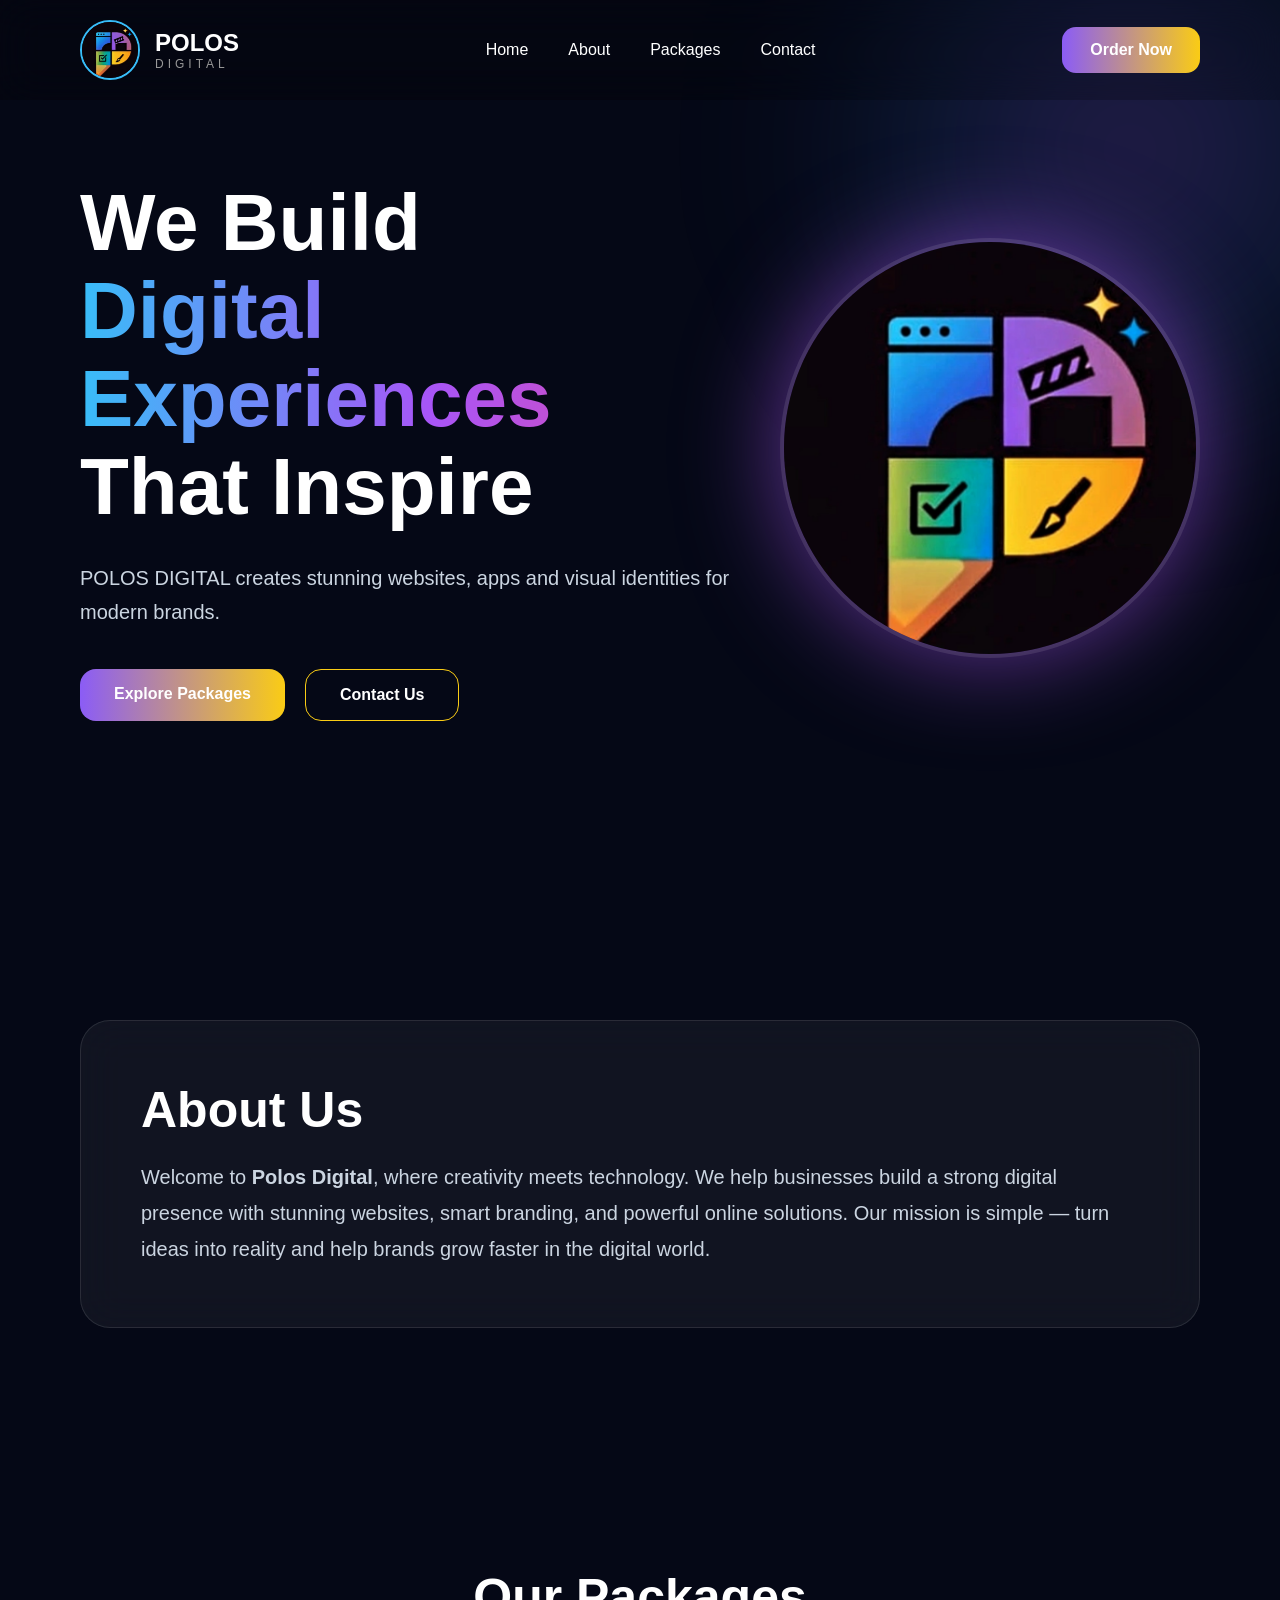
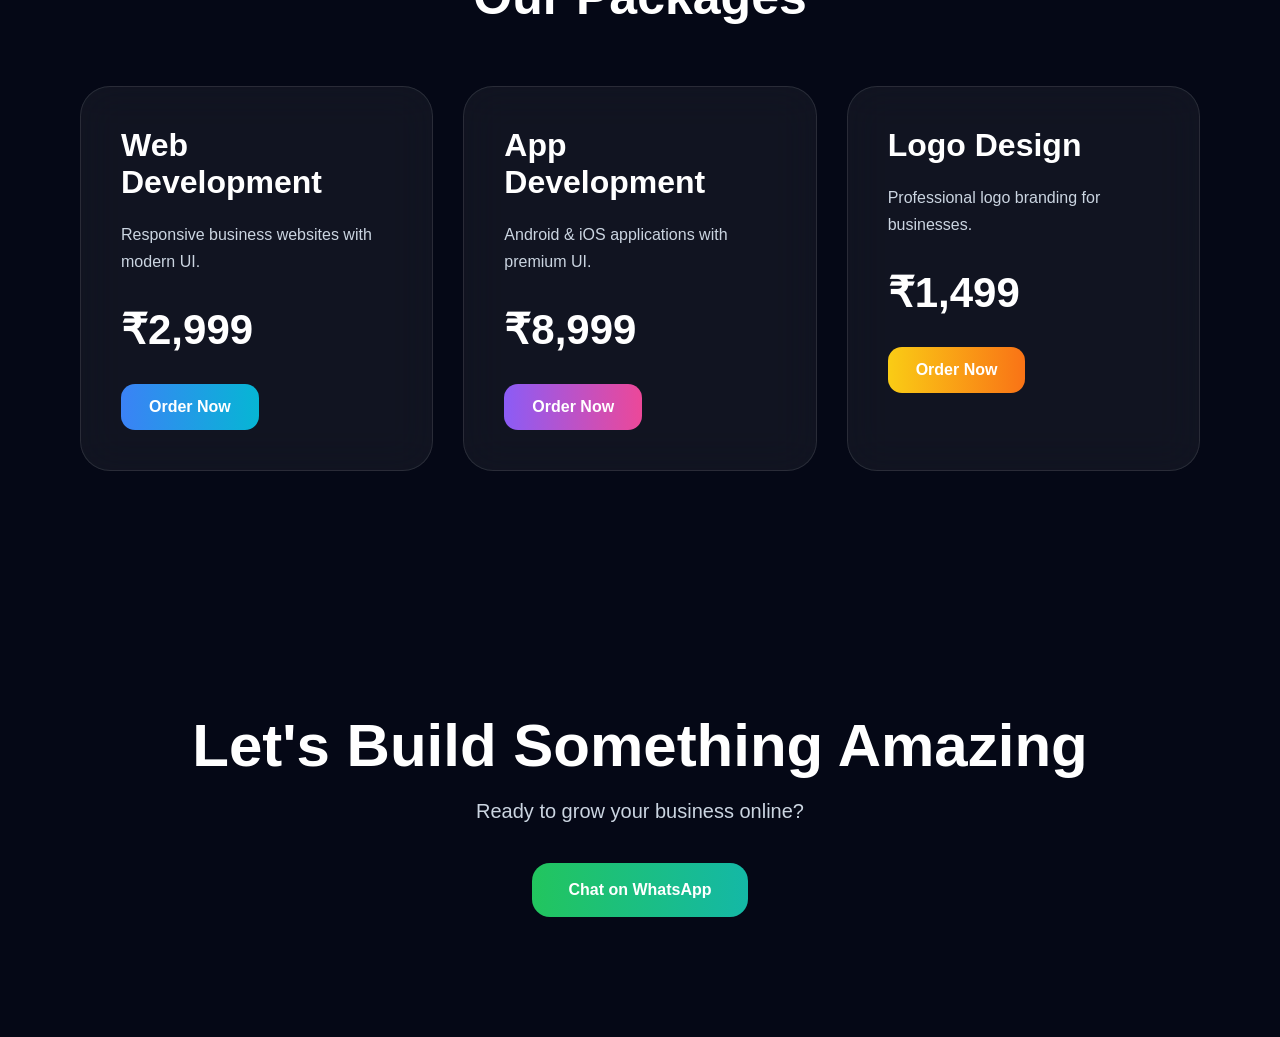
==== home.html @ f87b0b91 "home.html" ====
<!DOCTYPE html>
<html lang="en">
<head>
  <meta charset="UTF-8" />
  <meta name="viewport" content="width=device-width, initial-scale=1.0"/>

  <title>POLOS DIGITAL</title>

  <link rel="stylesheet" href="style.css"/>
<link rel="login" href="login.html"/>
</head>

<body>

  <!-- NAVBAR -->
  <nav class="navbar">

    <div class="logo-box">
      <img src="logo_4k.png" alt="POLOS DIGITAL">
      <div>
        <h2>POLOS</h2>
        <p>DIGITAL</p>
      </div>
    </div>

    <ul class="nav-links">
      <li><a href="#home">Home</a></li>
      <li><a href="#about">About</a></li>
      <li><a href="#packages">Packages</a></li>
      <li><a href="#contact">Contact</a></li>
    </ul>

    <a
      href="https://wa.me/917401754745"
      class="nav-btn"
      target="_blank"
    >
      Order Now
    </a>

  </nav>

  <!-- HERO -->
  <section class="hero" id="home">

    <div class="hero-glow"></div>

    <div class="hero-content">

      <h1>
        We Build
        <span>Digital Experiences</span>
        That Inspire
      </h1>

      <p>
        POLOS DIGITAL creates stunning websites,
        apps and visual identities for modern brands.
      </p>

      <div class="hero-buttons">

        <a href="#packages" class="primary-btn">
          Explore Packages
        </a>

        <a href="#contact" class="secondary-btn">
          Contact Us
        </a>

      </div>

    </div>

    <div class="hero-image">

      <img src="logo_4k.png" alt="Logo">

    </div>

  </section>

  <!-- ABOUT -->
  <section class="about" id="about">

    <div class="about-card">

      <h2>About Us</h2>

     <p>
                Welcome to <b>Polos Digital</b>, where creativity meets technology.
                We help businesses build a strong digital presence with stunning
                websites, smart branding, and powerful online solutions.

                Our mission is simple — turn ideas into reality and help brands
                grow faster in the digital world.
            </p>

    </div>

  </section>

  <!-- PACKAGES -->
  <section class="packages" id="packages">

    <h2>Our Packages</h2>

    <div class="package-grid">

      <!-- CARD -->
      <div class="package-card blue">

        <h3>Web Development</h3>

        <p>
          Responsive business websites with modern UI.
        </p>

        <h4>₹2,999</h4>

        <a
          href="https://wa.me/917401754745?text=I%20want%20Web%20Development"
          target="_blank"
        >
          Order Now
        </a>

      </div>

      <!-- CARD -->
      <div class="package-card purple">

        <h3>App Development</h3>

        <p>
          Android & iOS applications with premium UI.
        </p>

        <h4>₹8,999</h4>

        <a
          href="https://wa.me/917401754745?text=I%20want%20App%20Development"
          target="_blank"
        >
          Order Now
        </a>

      </div>

      <!-- CARD -->
      <div class="package-card yellow">

        <h3>Logo Design</h3>

        <p>
          Professional logo branding for businesses.
        </p>

        <h4>₹1,499</h4>

        <a
          href="https://wa.me/917401754745?text=I%20want%20Logo%20Design"
          target="_blank"
        >
          Order Now
        </a>

      </div>

    </div>

  </section>

  <!-- CONTACT -->
  <section class="contact" id="contact">

    <h2>Let's Build Something Amazing</h2>

    <p>
      Ready to grow your business online?
    </p>

    <a
      href="https://wa.me/917401754745"
      class="contact-btn"
      target="_blank"
    >
      Chat on WhatsApp
    </a>

  </section>


<script type="module" src="script.js"></script>

</body>
</html>
---- style.css ----
*{
  margin:0;
  padding:0;
  box-sizing:border-box;
  font-family:Arial, sans-serif;
}

body{
  background:#050816;
  color:white;
  overflow-x:hidden;
}

/* NAVBAR */
.navbar{
  position:fixed;
  top:0;
  width:100%;
  padding:20px 80px;

  display:flex;
  justify-content:space-between;
  align-items:center;

  backdrop-filter:blur(20px);
  background:rgba(0,0,0,0.2);

  z-index:1000;
}

.logo-box{
  display:flex;
  align-items:center;
  gap:15px;
}

.logo-box img{
  width:60px;
  height:60px;
  border-radius:50%;
  object-fit:cover;
  border:2px solid #38bdf8;
}

.logo-box h2{
  font-size:24px;
}

.logo-box p{
  font-size:12px;
  letter-spacing:4px;
  color:#999;
}

.nav-links{
  display:flex;
  list-style:none;
  gap:40px;
}

.nav-links a{
  color:white;
  text-decoration:none;
  transition:.3s;
}

.nav-links a:hover{
  color:#38bdf8;
}

.nav-btn{
  padding:14px 28px;
  border-radius:14px;

  background:linear-gradient(
    90deg,
    #8b5cf6,
    #facc15
  );

  color:white;
  text-decoration:none;
  font-weight:bold;
}

/* HERO */
.hero{
  min-height:100vh;
  display:flex;
  justify-content:space-between;
  align-items:center;

  padding:0 80px;

  position:relative;
  overflow:hidden;
}

.hero-glow{
  position:absolute;

  width:700px;
  height:700px;

  background:radial-gradient(
    circle,
    rgba(168,85,247,.25),
    rgba(59,130,246,.15),
    transparent 70%
  );

  right:-200px;
  top:-200px;

  filter:blur(80px);
}

.hero-content{
  max-width:700px;
  z-index:2;
}

.hero-content h1{
  font-size:80px;
  line-height:1.1;
  margin-bottom:30px;
}

.hero-content span {
  display: block;
  background: linear-gradient(
    90deg,
    #38bdf8,
    #a855f7,
    #ec4899
  );

  -webkit-background-clip: text;
  background-clip: text;
  -webkit-text-fill-color: transparent;
}

.hero-content p{
  color:#cbd5e1;
  font-size:20px;
  line-height:1.7;
  margin-bottom:40px;
}

.hero-buttons{
  display:flex;
  gap:20px;
}

.primary-btn,
.secondary-btn{
  padding:16px 34px;
  border-radius:16px;
  text-decoration:none;
  font-weight:bold;
  transition:.3s;
}

.primary-btn{
  background:linear-gradient(
    90deg,
    #8b5cf6,
    #facc15
  );

  color:white;
}

.secondary-btn{
  border:1px solid #facc15;
  color:white;
}

.primary-btn:hover,
.secondary-btn:hover{
  transform:scale(1.05);
}
.hero-image img{
  width:420px;
  height:420px;
  object-fit:cover;
  border-radius:50%;

  animation:float 6s ease-in-out infinite;

  filter:drop-shadow(
    0 0 50px rgba(168,85,247,.6)
  );

  border:4px solid rgba(255,255,255,.1);
}



/* ABOUT */
.about{
  padding:120px 80px;
}

.about-card{
  background:rgba(255,255,255,.05);
  border:1px solid rgba(255,255,255,.1);

  padding:60px;
  border-radius:30px;

  backdrop-filter:blur(20px);
}

.about-card h2{
  font-size:50px;
  margin-bottom:20px;
}

.about-card p{
  color:#cbd5e1;
  line-height:1.8;
  font-size:20px;
}

/* PACKAGES */
.packages{
  padding:120px 80px;
}

.packages h2{
  text-align:center;
  font-size:50px;
  margin-bottom:60px;
}

.package-grid{
  display:grid;
  grid-template-columns:repeat(3,1fr);
  gap:30px;
}

.package-card{
  padding:40px;
  border-radius:30px;

  background:rgba(255,255,255,.05);
  border:1px solid rgba(255,255,255,.1);

  backdrop-filter:blur(20px);

  transition:.4s;
}

.package-card:hover{
  transform:translateY(-10px);
}

.package-card h3{
  font-size:32px;
  margin-bottom:20px;
}

.package-card p{
  color:#cbd5e1;
  margin-bottom:30px;
  line-height:1.7;
}

.package-card h4{
  font-size:42px;
  margin-bottom:30px;
}

.package-card a{
  display:inline-block;

  padding:14px 28px;
  border-radius:14px;

  color:white;
  text-decoration:none;
  font-weight:bold;
}

.blue a{
  background:linear-gradient(
    90deg,
    #3b82f6,
    #06b6d4
  );
}

.purple a{
  background:linear-gradient(
    90deg,
    #8b5cf6,
    #ec4899
  );
}

.yellow a{
  background:linear-gradient(
    90deg,
    #facc15,
    #f97316
  );
}

/* CONTACT */
.contact{
  padding:120px 80px;
  text-align:center;
}

.contact h2{
  font-size:60px;
  margin-bottom:20px;
}

.contact p{
  color:#cbd5e1;
  margin-bottom:40px;
  font-size:20px;
}

.contact-btn{
  display:inline-block;

  padding:18px 36px;
  border-radius:18px;

  background:linear-gradient(
    90deg,
    #22c55e,
    #14b8a6
  );

  color:white;
  text-decoration:none;
  font-weight:bold;
}

/* ANIMATION */
@keyframes float{
  0%{
    transform:translateY(0px);
  }

  50%{
    transform:translateY(-25px);
  }

  100%{
    transform:translateY(0px);
  }
}

/* MOBILE */
@media(max-width:900px){

  .navbar{
    padding:20px;
  }

  .nav-links{
    display:none;
  }

  .hero{
    flex-direction:column;
    text-align:center;

    padding:140px 20px 60px;
  }

  .hero-content h1{
    font-size:52px;
  }

  .hero-image img{
    width:280px;
    margin-top:50px;
  }

  .hero-buttons{
    justify-content:center;
    flex-wrap:wrap;
  }

  .packages,
  .about,
  .contact{
    padding:80px 20px;
  }

  .package-grid{
    grid-template-columns:1fr;
  }

  .contact h2{
    font-size:42px;
  }
}
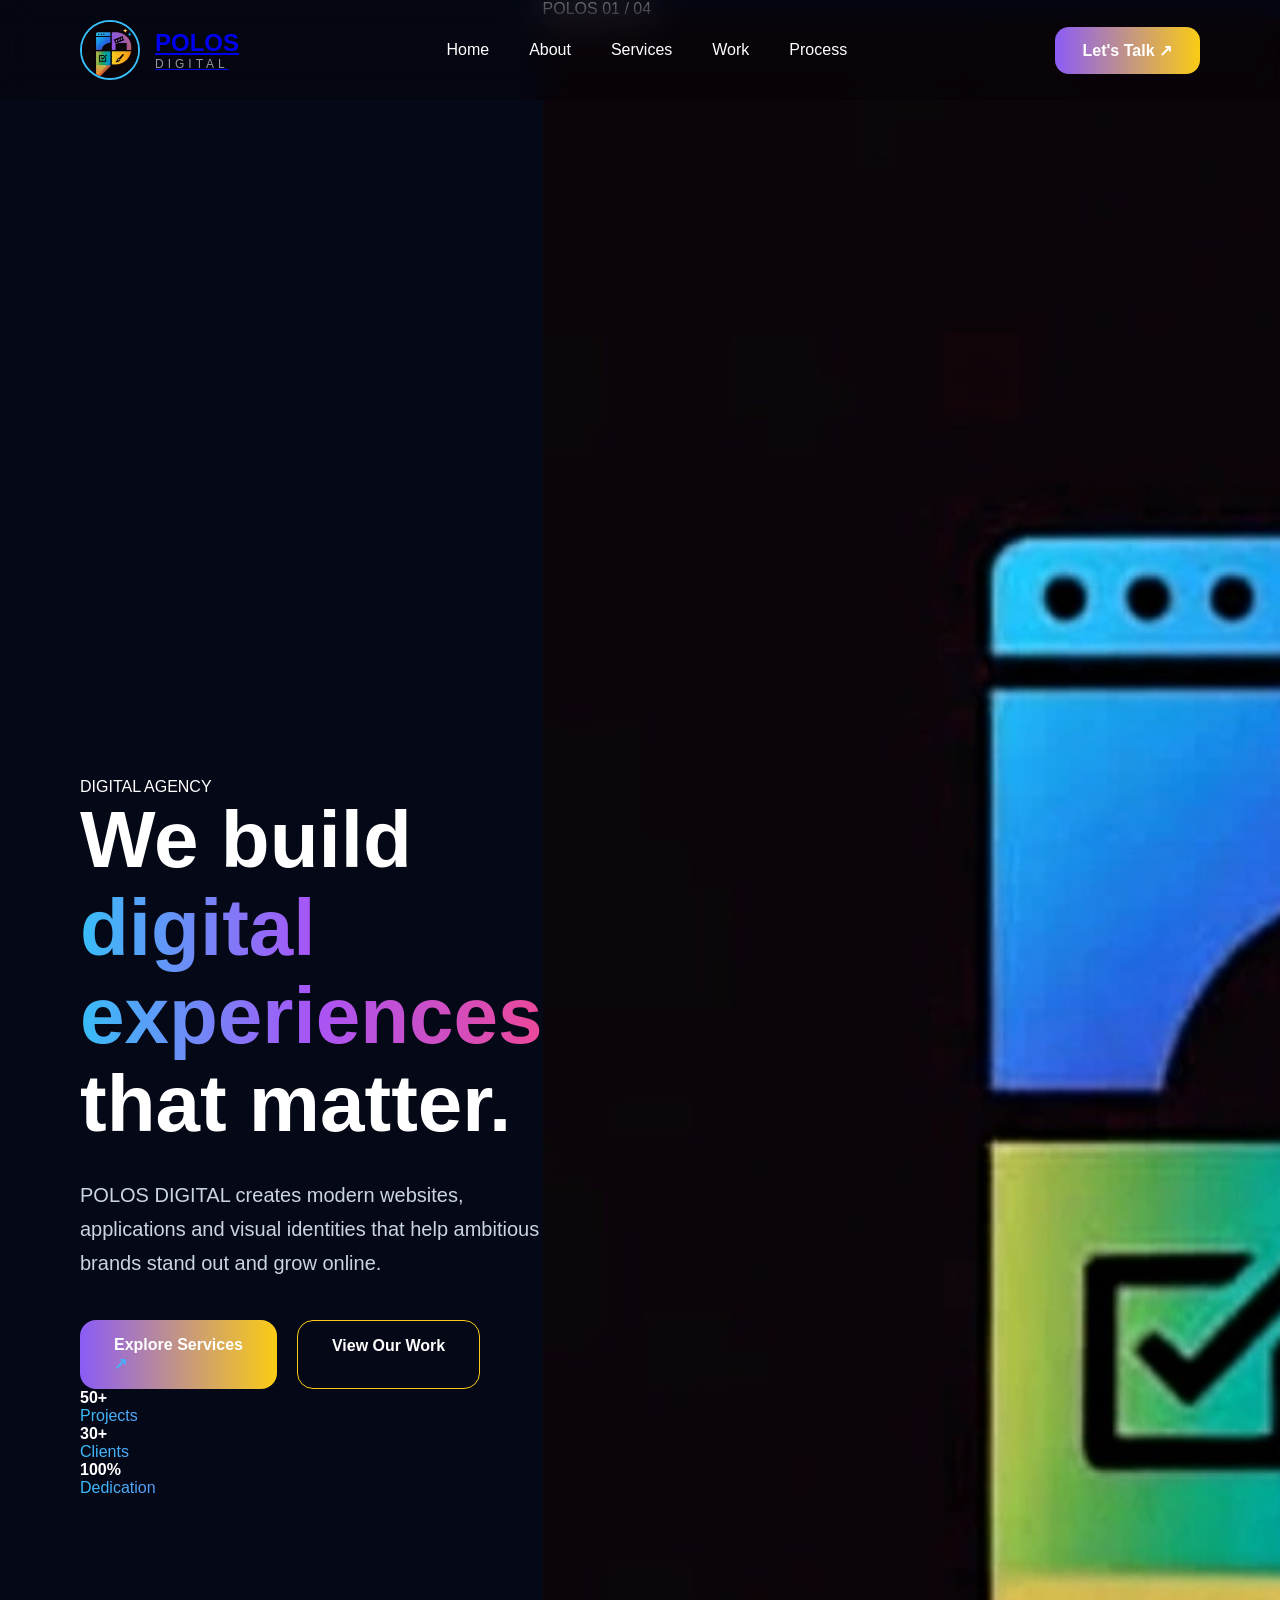
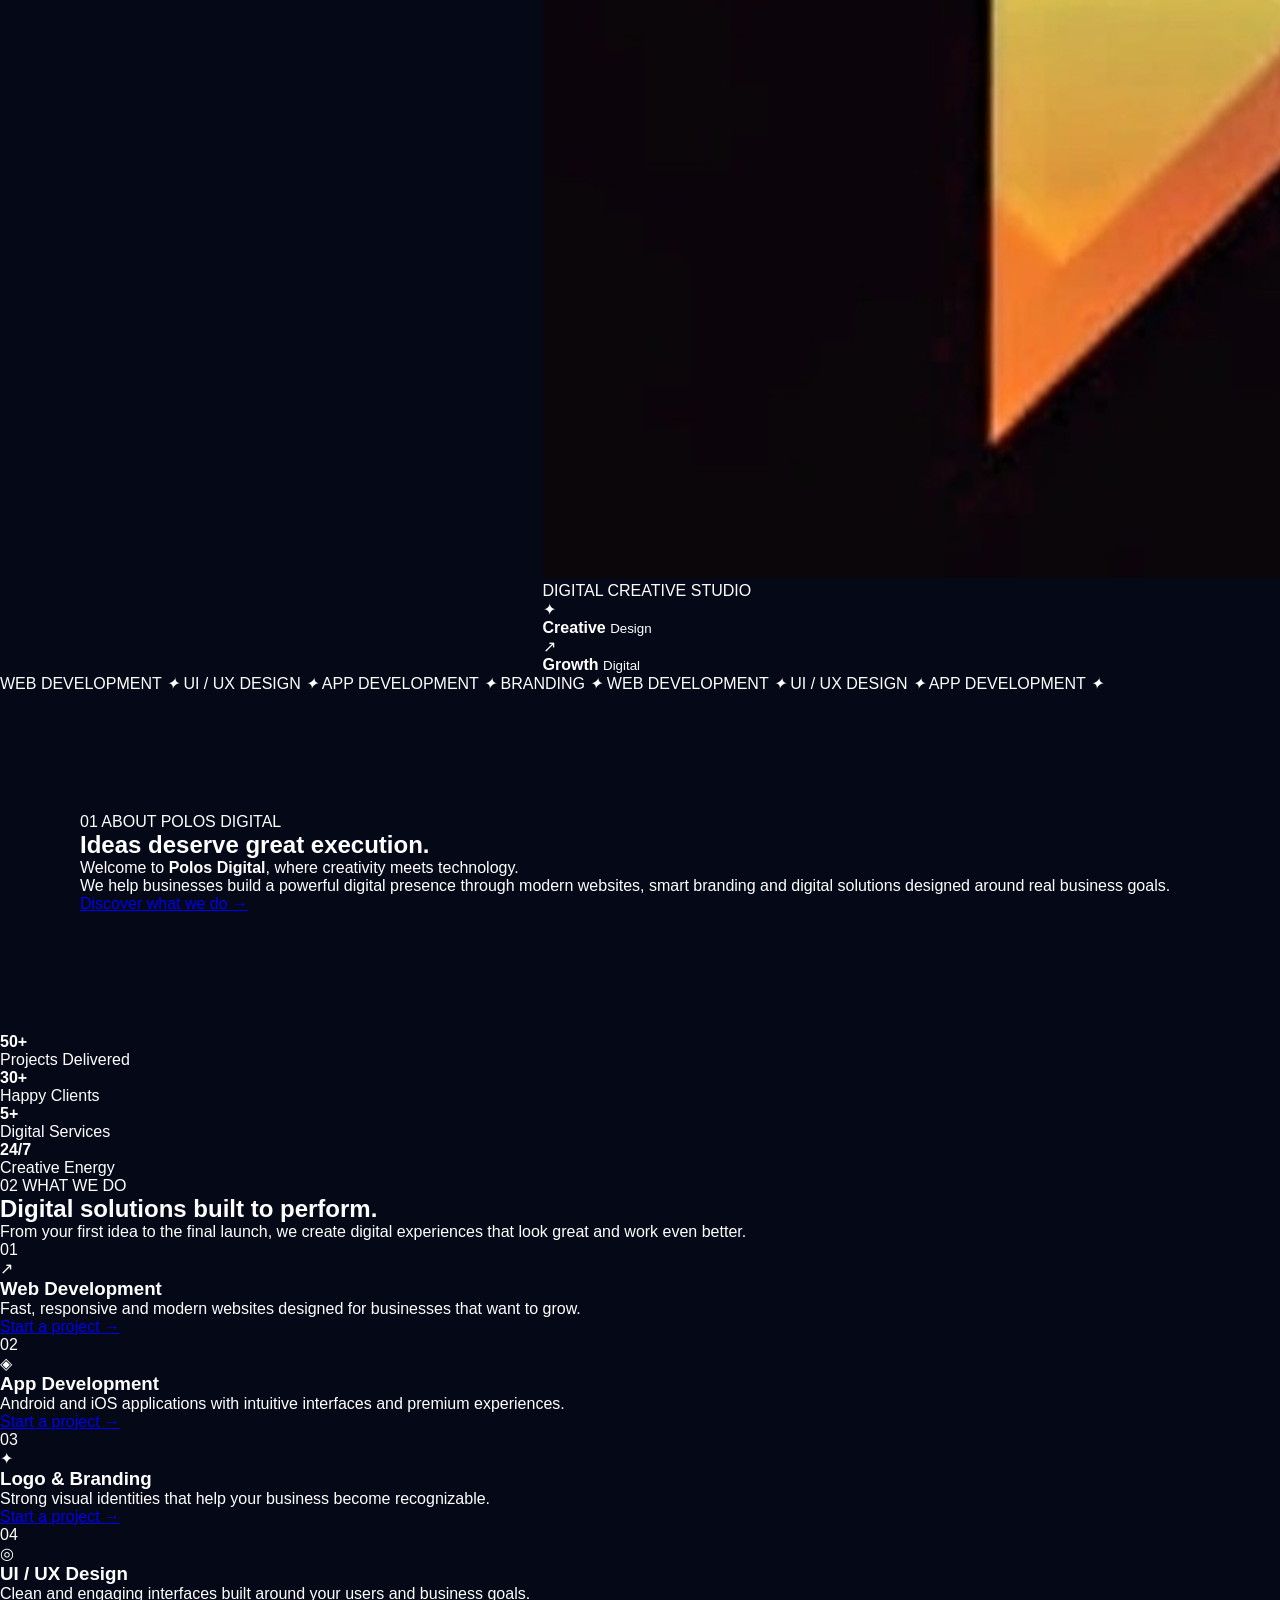
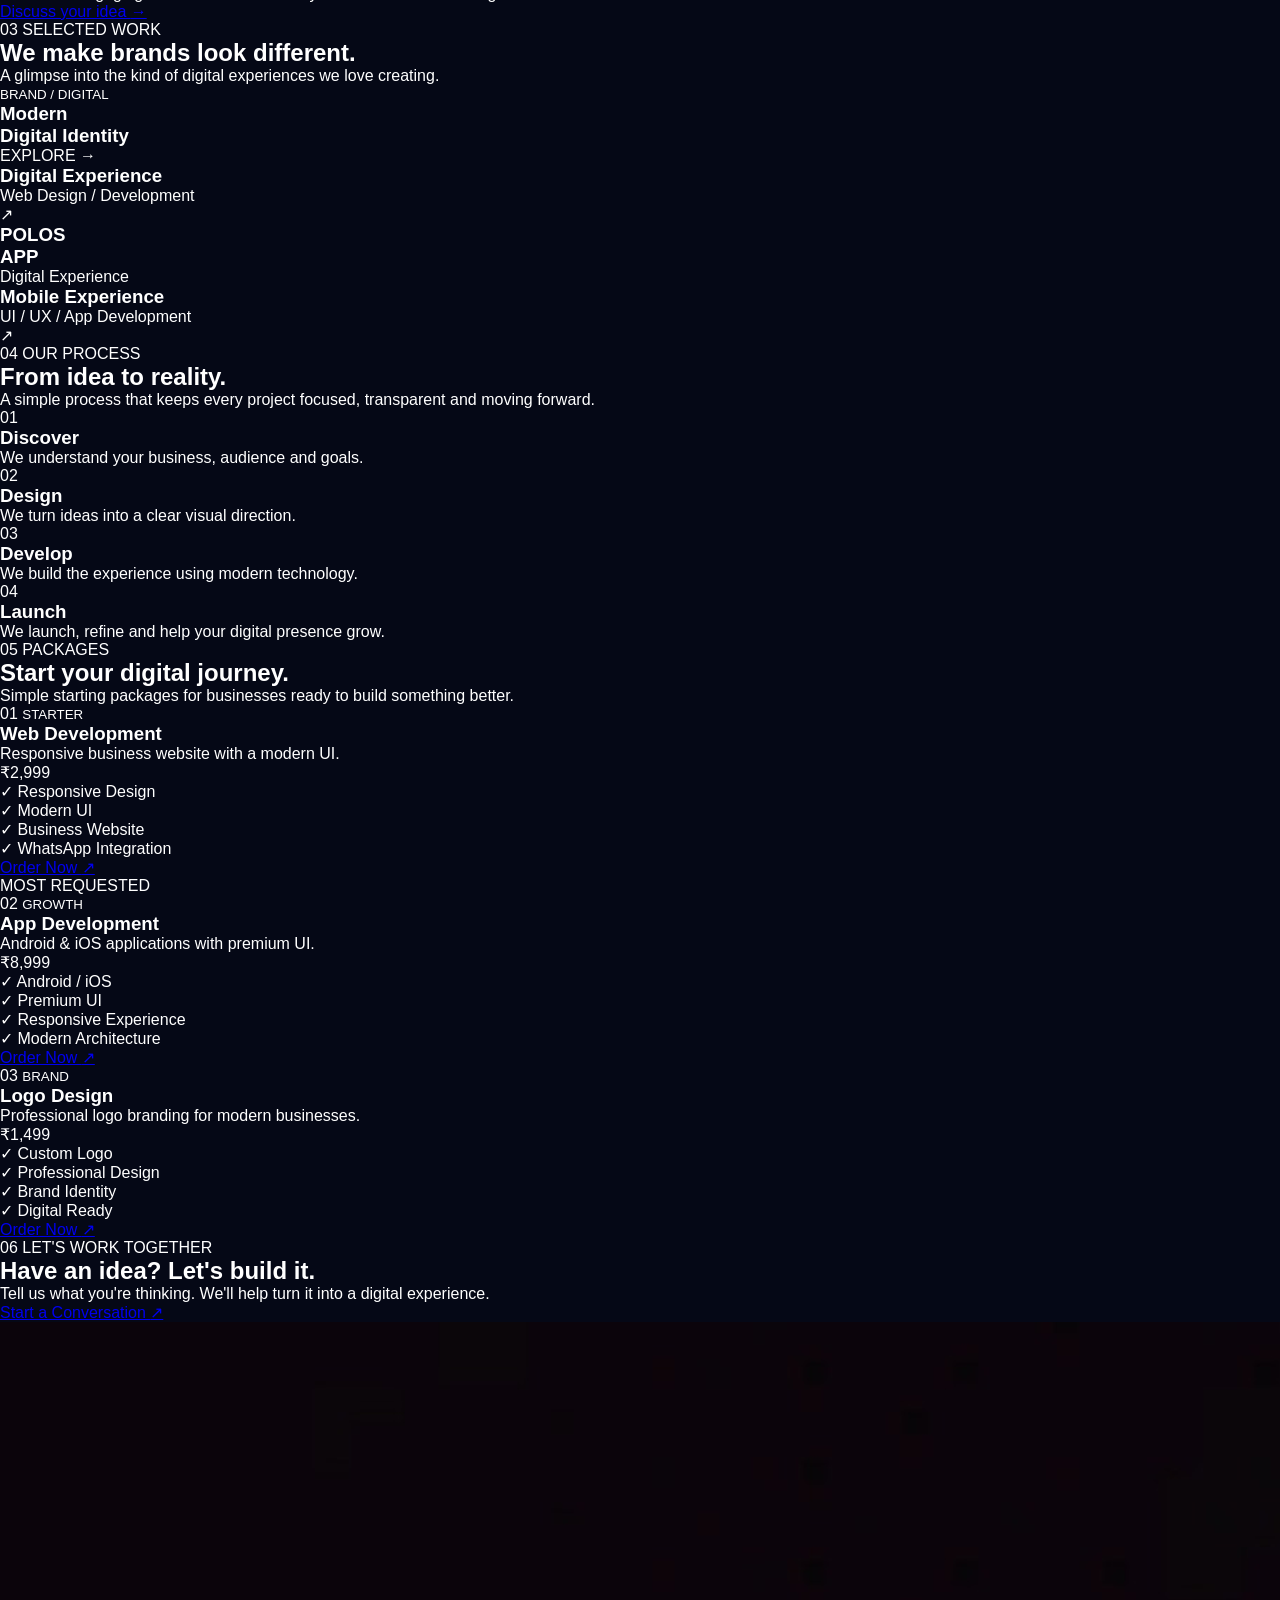
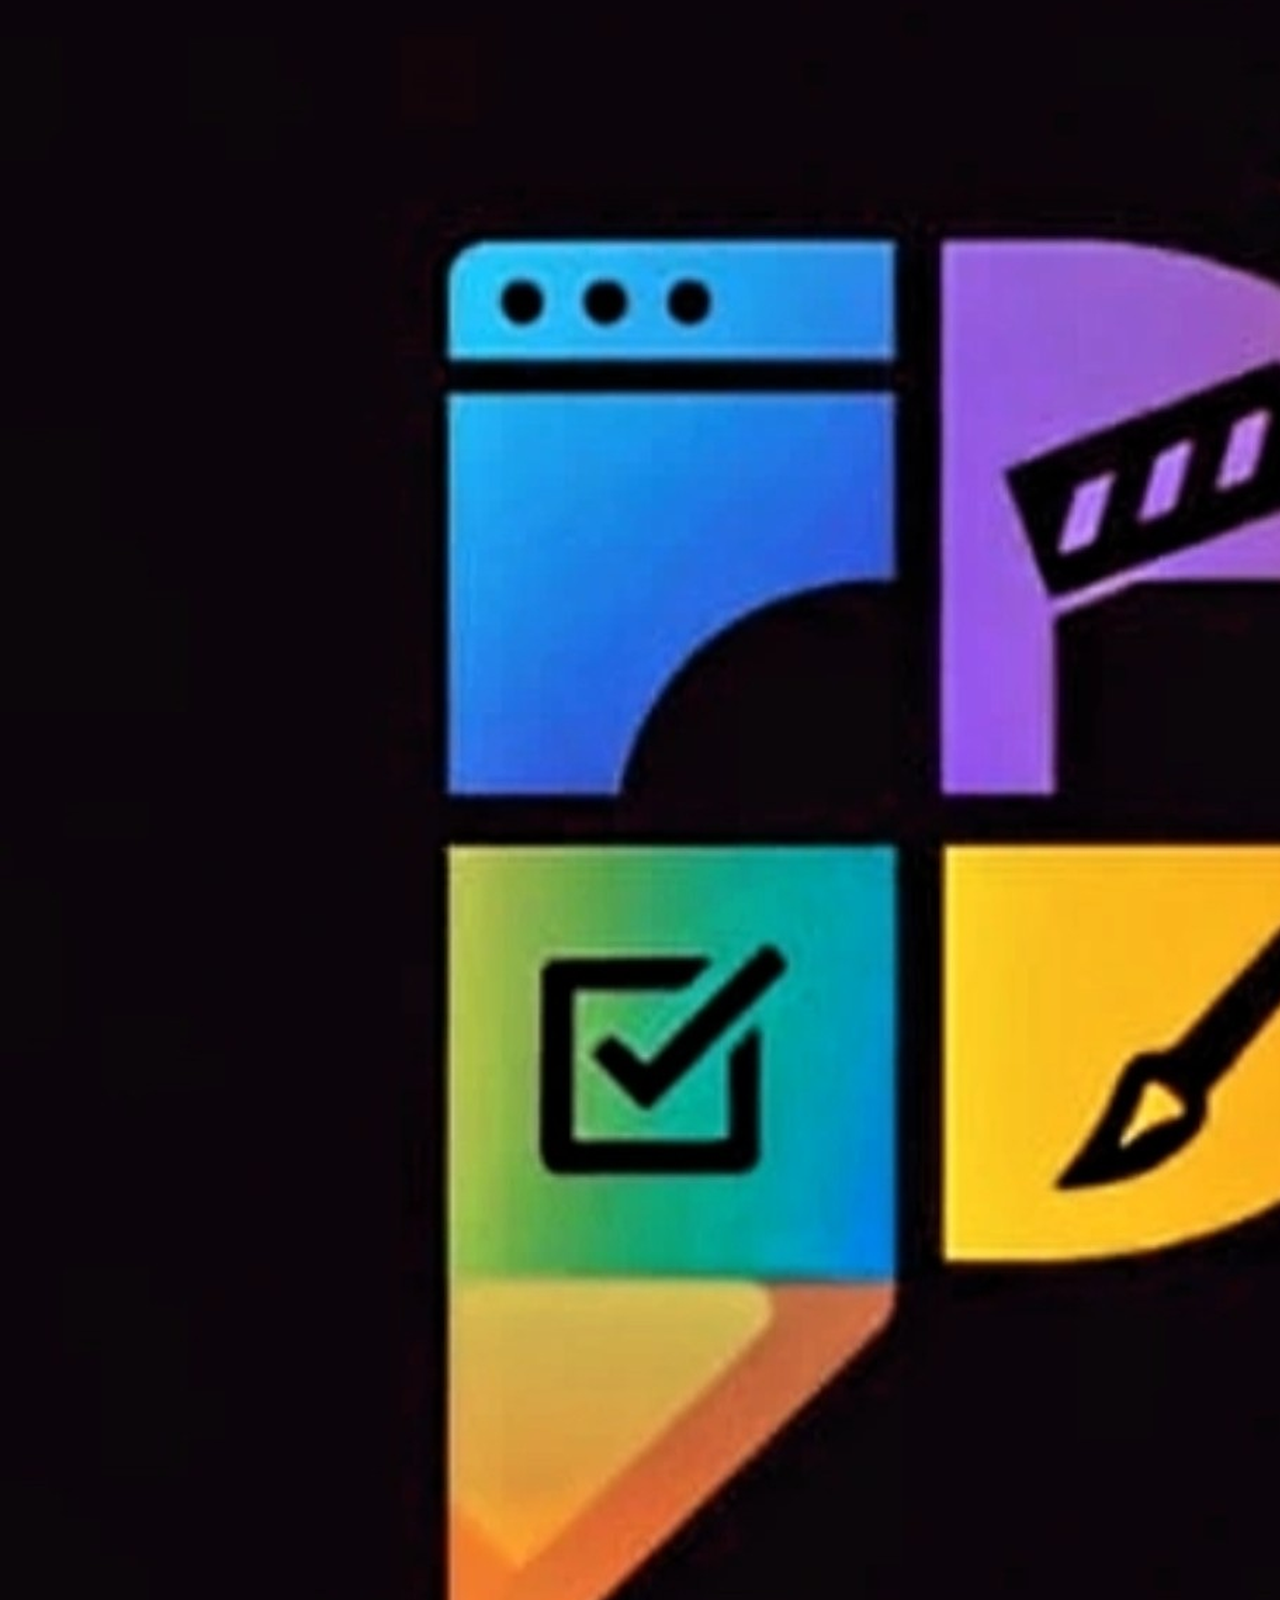
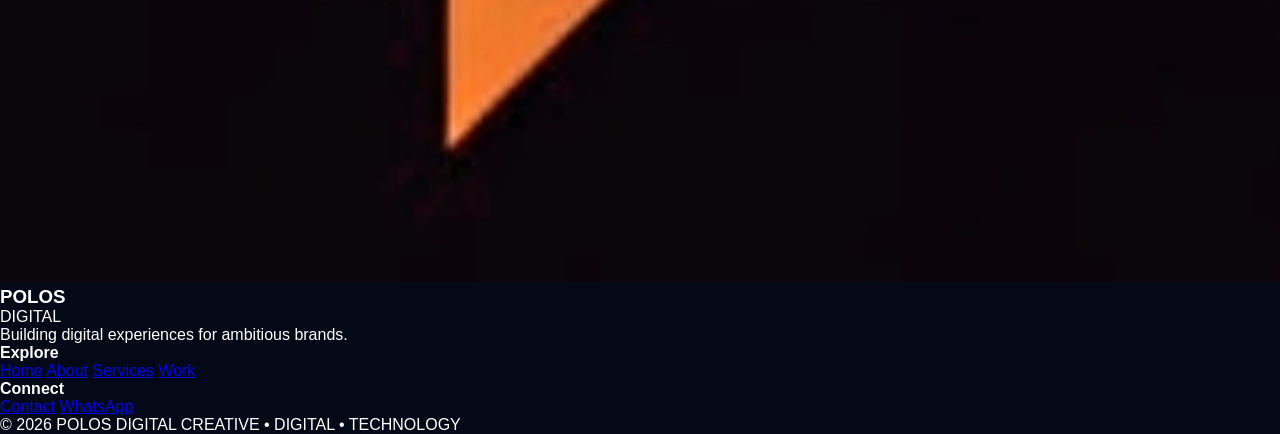
==== commit 781954e6: "home.html" ====
--- a/home.html
+++ b/home.html
@@ -1,197 +1,771 @@
 <!DOCTYPE html>
+
 <html lang="en">
 <head>
-  <meta charset="UTF-8" />
-  <meta name="viewport" content="width=device-width, initial-scale=1.0"/>
-
-  <title>POLOS DIGITAL</title>
-
-  <link rel="stylesheet" href="style.css"/>
-<link rel="login" href="login.html"/>
+  <meta charset="UTF-8">
+  <meta name="viewport" content="width=device-width, initial-scale=1.0">
+
+  <title>POLOS DIGITAL — Digital Experiences</title>
+
+  <link rel="stylesheet" href="style.css">
+
+  <link rel="preconnect" href="https://fonts.googleapis.com">
+  <link rel="preconnect" href="https://fonts.gstatic.com" crossorigin>
+  <link href="https://fonts.googleapis.com/css2?family=Inter:wght@400;500;600;700;800;900&display=swap" rel="stylesheet">
 </head>
 
 <body>
 
-  <!-- NAVBAR -->
-  <nav class="navbar">
-
-    <div class="logo-box">
-      <img src="logo_4k.png" alt="POLOS DIGITAL">
-      <div>
-        <h2>POLOS</h2>
-        <p>DIGITAL</p>
+<!-- ================= NAVBAR ================= -->
+
+<nav class="navbar">
+
+  <a href="#home" class="logo-box">
+    <img src="logo_4k.png" alt="POLOS DIGITAL">
+
+
+<div>
+  <h2>POLOS</h2>
+  <p>DIGITAL</p>
+</div>
+
+  </a>
+
+  <ul class="nav-links">
+    <li><a href="#home">Home</a></li>
+    <li><a href="#about">About</a></li>
+    <li><a href="#services">Services</a></li>
+    <li><a href="#work">Work</a></li>
+    <li><a href="#process">Process</a></li>
+  </ul>
+
+<a
+href="https://wa.me/917401754745"
+class="nav-btn"
+target="_blank"
+
+>
+
+
+Let's Talk <span>↗</span>
+
+  </a>
+
+</nav>
+
+<!-- ================= HERO ================= -->
+
+<section class="hero" id="home">
+
+  <div class="hero-grid"></div>
+
+  <div class="hero-orb orb-one"></div>
+  <div class="hero-orb orb-two"></div>
+
+  <div class="hero-content">
+
+
+<div class="eyebrow">
+  <span class="dot"></span>
+  DIGITAL AGENCY
+</div>
+
+<h1>
+  We build
+  <span>digital experiences</span>
+  that matter.
+</h1>
+
+<p>
+  POLOS DIGITAL creates modern websites, applications
+  and visual identities that help ambitious brands
+  stand out and grow online.
+</p>
+
+<div class="hero-buttons">
+
+  <a href="#services" class="primary-btn">
+    Explore Services <span>↗</span>
+  </a>
+
+  <a href="#work" class="secondary-btn">
+    View Our Work
+  </a>
+
+</div>
+
+<div class="hero-trust">
+
+  <div class="trust-item">
+    <strong>50+</strong>
+    <span>Projects</span>
+  </div>
+
+  <div class="trust-line"></div>
+
+  <div class="trust-item">
+    <strong>30+</strong>
+    <span>Clients</span>
+  </div>
+
+  <div class="trust-line"></div>
+
+  <div class="trust-item">
+    <strong>100%</strong>
+    <span>Dedication</span>
+  </div>
+
+</div>
+
+
+  </div>
+
+  <!-- HERO VISUAL -->
+
+  <div class="hero-visual">
+
+<div class="visual-ring ring-one"></div>
+<div class="visual-ring ring-two"></div>
+
+<div class="visual-card">
+
+  <div class="visual-top">
+    <span>POLOS</span>
+    <span>01 / 04</span>
+  </div>
+
+  <img src="logo_4k.png" alt="Polos Digital">
+
+  <div class="visual-bottom">
+    <span>DIGITAL</span>
+    <span>CREATIVE STUDIO</span>
+  </div>
+
+</div>
+
+<div class="floating-card card-one">
+  <span class="mini-icon">✦</span>
+  <div>
+    <strong>Creative</strong>
+    <small>Design</small>
+  </div>
+</div>
+
+<div class="floating-card card-two">
+  <span class="mini-icon">↗</span>
+  <div>
+    <strong>Growth</strong>
+    <small>Digital</small>
+  </div>
+</div>
+
+
+  </div>
+
+</section>
+
+<!-- ================= MARQUEE ================= -->
+
+<div class="marquee">
+
+  <div class="marquee-track">
+
+<span>WEB DEVELOPMENT</span>
+<i>✦</i>
+
+<span>UI / UX DESIGN</span>
+<i>✦</i>
+
+<span>APP DEVELOPMENT</span>
+<i>✦</i>
+
+<span>BRANDING</span>
+<i>✦</i>
+
+<span>WEB DEVELOPMENT</span>
+<i>✦</i>
+
+<span>UI / UX DESIGN</span>
+<i>✦</i>
+
+<span>APP DEVELOPMENT</span>
+<i>✦</i>
+
+
+  </div>
+
+</div>
+
+<!-- ================= ABOUT ================= -->
+
+<section class="about section" id="about">
+
+  <div class="section-label">
+    <span>01</span>
+    ABOUT POLOS DIGITAL
+  </div>
+
+  <div class="about-grid">
+
+<div class="about-heading">
+
+  <h2>
+    Ideas deserve
+    <span>great execution.</span>
+  </h2>
+
+</div>
+
+<div class="about-content">
+
+  <p class="large-text">
+    Welcome to <strong>Polos Digital</strong>, where creativity
+    meets technology.
+  </p>
+
+  <p>
+    We help businesses build a powerful digital presence
+    through modern websites, smart branding and digital
+    solutions designed around real business goals.
+  </p>
+
+  <a href="#services" class="text-link">
+    Discover what we do <span>→</span>
+  </a>
+
+</div>
+
+  </div>
+
+</section>
+
+<!-- ================= STATS ================= -->
+
+<section class="stats-section">
+
+  <div class="stats-grid">
+
+<div class="stat">
+  <strong>50<span>+</span></strong>
+  <p>Projects Delivered</p>
+</div>
+
+<div class="stat">
+  <strong>30<span>+</span></strong>
+  <p>Happy Clients</p>
+</div>
+
+<div class="stat">
+  <strong>5<span>+</span></strong>
+  <p>Digital Services</p>
+</div>
+
+<div class="stat">
+  <strong>24<span>/7</span></strong>
+  <p>Creative Energy</p>
+</div>
+
+  </div>
+
+</section>
+
+<!-- ================= SERVICES ================= -->
+
+<section class="services section" id="services">
+
+  <div class="section-label">
+    <span>02</span>
+    WHAT WE DO
+  </div>
+
+  <div class="section-heading">
+
+<h2>
+  Digital solutions
+  <span>built to perform.</span>
+</h2>
+
+<p>
+  From your first idea to the final launch,
+  we create digital experiences that look great
+  and work even better.
+</p>
+
+  </div>
+
+  <div class="service-grid">
+
+<div class="service-card featured">
+
+  <div class="service-number">01</div>
+
+  <div class="service-icon">↗</div>
+
+  <h3>Web Development</h3>
+
+  <p>
+    Fast, responsive and modern websites
+    designed for businesses that want to grow.
+  </p>
+
+  <a
+    href="https://wa.me/917401754745?text=I%20want%20Web%20Development"
+    target="_blank"
+  >
+    Start a project <span>→</span>
+  </a>
+
+</div>
+
+
+<div class="service-card">
+
+  <div class="service-number">02</div>
+
+  <div class="service-icon">◈</div>
+
+  <h3>App Development</h3>
+
+  <p>
+    Android and iOS applications with
+    intuitive interfaces and premium experiences.
+  </p>
+
+  <a
+    href="https://wa.me/917401754745?text=I%20want%20App%20Development"
+    target="_blank"
+  >
+    Start a project <span>→</span>
+  </a>
+
+</div>
+
+
+<div class="service-card">
+
+  <div class="service-number">03</div>
+
+  <div class="service-icon">✦</div>
+
+  <h3>Logo & Branding</h3>
+
+  <p>
+    Strong visual identities that help your
+    business become recognizable.
+  </p>
+
+  <a
+    href="https://wa.me/917401754745?text=I%20want%20Logo%20Design"
+    target="_blank"
+  >
+    Start a project <span>→</span>
+  </a>
+
+</div>
+
+
+<div class="service-card">
+
+  <div class="service-number">04</div>
+
+  <div class="service-icon">◎</div>
+
+  <h3>UI / UX Design</h3>
+
+  <p>
+    Clean and engaging interfaces built
+    around your users and business goals.
+  </p>
+
+  <a href="#contact">
+    Discuss your idea <span>→</span>
+  </a>
+
+</div>
+
+  </div>
+
+</section>
+
+<!-- ================= WORK ================= -->
+
+<section class="work section" id="work">
+
+  <div class="section-label">
+    <span>03</span>
+    SELECTED WORK
+  </div>
+
+  <div class="section-heading work-heading">
+
+<h2>
+  We make brands
+  <span>look different.</span>
+</h2>
+
+<p>
+  A glimpse into the kind of digital experiences
+  we love creating.
+</p>
+
+  </div>
+
+  <div class="work-grid">
+
+<div class="work-card work-large">
+
+  <div class="work-image work-image-one">
+    <div class="fake-browser">
+      <div class="browser-top">
+        <span></span>
+        <span></span>
+        <span></span>
+      </div>
+
+      <div class="browser-content">
+        <small>BRAND / DIGITAL</small>
+        <h3>Modern<br>Digital Identity</h3>
+        <div class="fake-button">EXPLORE →</div>
       </div>
     </div>
-
-    <ul class="nav-links">
-      <li><a href="#home">Home</a></li>
-      <li><a href="#about">About</a></li>
-      <li><a href="#packages">Packages</a></li>
-      <li><a href="#contact">Contact</a></li>
-    </ul>
+  </div>
+
+  <div class="work-info">
+    <div>
+      <h3>Digital Experience</h3>
+      <p>Web Design / Development</p>
+    </div>
+    <span>↗</span>
+  </div>
+
+</div>
+
+
+<div class="work-card">
+
+  <div class="work-image work-image-two">
+
+    <div class="app-mockup">
+      <div class="app-circle"></div>
+      <h3>POLOS<br>APP</h3>
+      <span>Digital Experience</span>
+    </div>
+
+  </div>
+
+  <div class="work-info">
+    <div>
+      <h3>Mobile Experience</h3>
+      <p>UI / UX / App Development</p>
+    </div>
+    <span>↗</span>
+  </div>
+
+</div>
+
+  </div>
+
+</section>
+
+<!-- ================= PROCESS ================= -->
+
+<section class="process section" id="process">
+
+  <div class="section-label">
+    <span>04</span>
+    OUR PROCESS
+  </div>
+
+  <div class="section-heading">
+
+<h2>
+  From idea
+  <span>to reality.</span>
+</h2>
+
+<p>
+  A simple process that keeps every project
+  focused, transparent and moving forward.
+</p>
+
+  </div>
+
+  <div class="process-grid">
+
+<div class="process-card">
+  <span>01</span>
+  <h3>Discover</h3>
+  <p>
+    We understand your business,
+    audience and goals.
+  </p>
+</div>
+
+<div class="process-card">
+  <span>02</span>
+  <h3>Design</h3>
+  <p>
+    We turn ideas into a clear
+    visual direction.
+  </p>
+</div>
+
+<div class="process-card">
+  <span>03</span>
+  <h3>Develop</h3>
+  <p>
+    We build the experience
+    using modern technology.
+  </p>
+</div>
+
+<div class="process-card">
+  <span>04</span>
+  <h3>Launch</h3>
+  <p>
+    We launch, refine and help
+    your digital presence grow.
+  </p>
+</div>
+
+  </div>
+
+</section>
+
+<!-- ================= PRICING ================= -->
+
+<section class="pricing section" id="packages">
+
+  <div class="section-label">
+    <span>05</span>
+    PACKAGES
+  </div>
+
+  <div class="section-heading center-heading">
+
+<h2>
+  Start your
+  <span>digital journey.</span>
+</h2>
+
+<p>
+  Simple starting packages for businesses
+  ready to build something better.
+</p>
+
+  </div>
+
+  <div class="pricing-grid">
+
+<div class="price-card">
+
+  <div class="price-top">
+    <span>01</span>
+    <small>STARTER</small>
+  </div>
+
+  <h3>Web Development</h3>
+
+  <p>
+    Responsive business website with
+    a modern UI.
+  </p>
+
+  <div class="price">
+    ₹2,999
+  </div>
+
+  <ul>
+    <li>✓ Responsive Design</li>
+    <li>✓ Modern UI</li>
+    <li>✓ Business Website</li>
+    <li>✓ WhatsApp Integration</li>
+  </ul>
+
+  <a
+    href="https://wa.me/917401754745?text=Heythere!!!%20Polosdigital%20I%20want%20Web%20Development"
+    target="_blank"
+  >
+    Order Now <span>↗</span>
+  </a>
+
+</div>
+
+
+<div class="price-card popular">
+
+  <div class="popular-tag">
+    MOST REQUESTED
+  </div>
+
+  <div class="price-top">
+    <span>02</span>
+    <small>GROWTH</small>
+  </div>
+
+  <h3>App Development</h3>
+
+  <p>
+    Android & iOS applications
+    with premium UI.
+  </p>
+
+  <div class="price">
+    ₹8,999
+  </div>
+
+  <ul>
+    <li>✓ Android / iOS</li>
+    <li>✓ Premium UI</li>
+    <li>✓ Responsive Experience</li>
+    <li>✓ Modern Architecture</li>
+  </ul>
+
+  <a
+    href="https://wa.me/917401754745?text=Heythere!!!%20Polosdigital%20I%20want%20App%20Development"
+    target="_blank"
+  >
+    Order Now <span>↗</span>
+  </a>
+
+</div>
+
+
+<div class="price-card">
+
+  <div class="price-top">
+    <span>03</span>
+    <small>BRAND</small>
+  </div>
+
+  <h3>Logo Design</h3>
+
+  <p>
+    Professional logo branding
+    for modern businesses.
+  </p>
+
+  <div class="price">
+    ₹1,499
+  </div>
+
+  <ul>
+    <li>✓ Custom Logo</li>
+    <li>✓ Professional Design</li>
+    <li>✓ Brand Identity</li>
+    <li>✓ Digital Ready</li>
+  </ul>
+
+  <a
+    href="https://wa.me/917401754745?text=Heythere!!!%20Polosdigital%20I%20want%20Logo%20Design"
+    target="_blank"
+  >
+    Order Now <span>↗</span>
+  </a>
+
+</div>
+
+  </div>
+
+</section>
+
+<!-- ================= CTA ================= -->
+
+<section class="cta" id="contact">
+
+  <div class="cta-glow"></div>
+
+  <div class="cta-content">
+
+<div class="section-label light">
+  <span>06</span>
+  LET'S WORK TOGETHER
+</div>
+
+<h2>
+  Have an idea?
+  <span>Let's build it.</span>
+</h2>
+
+<p>
+  Tell us what you're thinking.
+  We'll help turn it into a digital experience.
+</p>
+
+<a
+  href="https://wa.me/917401754745"
+  class="cta-btn"
+  target="_blank"
+>
+  Start a Conversation <span>↗</span>
+</a>
+
+  </div>
+
+</section>
+
+<!-- ================= FOOTER ================= -->
+
+<footer>
+
+  <div class="footer-main">
+
+<div class="footer-brand">
+
+  <div class="footer-logo">
+    <img src="logo_4k.png" alt="POLOS DIGITAL">
+
+    <div>
+      <h3>POLOS</h3>
+      <span>DIGITAL</span>
+    </div>
+  </div>
+
+  <p>
+    Building digital experiences
+    for ambitious brands.
+  </p>
+
+</div>
+
+
+<div class="footer-links">
+
+  <div>
+    <h4>Explore</h4>
+    <a href="#home">Home</a>
+    <a href="#about">About</a>
+    <a href="#services">Services</a>
+    <a href="#work">Work</a>
+  </div>
+
+  <div>
+    <h4>Connect</h4>
+    <a href="#contact">Contact</a>
 
     <a
       href="https://wa.me/917401754745"
-      class="nav-btn"
       target="_blank"
     >
-      Order Now
+      WhatsApp
     </a>
-
-  </nav>
-
-  <!-- HERO -->
-  <section class="hero" id="home">
-
-    <div class="hero-glow"></div>
-
-    <div class="hero-content">
-
-      <h1>
-        We Build
-        <span>Digital Experiences</span>
-        That Inspire
-      </h1>
-
-      <p>
-        POLOS DIGITAL creates stunning websites,
-        apps and visual identities for modern brands.
-      </p>
-
-      <div class="hero-buttons">
-
-        <a href="#packages" class="primary-btn">
-          Explore Packages
-        </a>
-
-        <a href="#contact" class="secondary-btn">
-          Contact Us
-        </a>
-
-      </div>
-
-    </div>
-
-    <div class="hero-image">
-
-      <img src="logo_4k.png" alt="Logo">
-
-    </div>
-
-  </section>
-
-  <!-- ABOUT -->
-  <section class="about" id="about">
-
-    <div class="about-card">
-
-      <h2>About Us</h2>
-
-     <p>
-                Welcome to <b>Polos Digital</b>, where creativity meets technology.
-                We help businesses build a strong digital presence with stunning
-                websites, smart branding, and powerful online solutions.
-
-                Our mission is simple — turn ideas into reality and help brands
-                grow faster in the digital world.
-            </p>
-
-    </div>
-
-  </section>
-
-  <!-- PACKAGES -->
-  <section class="packages" id="packages">
-
-    <h2>Our Packages</h2>
-
-    <div class="package-grid">
-
-      <!-- CARD -->
-      <div class="package-card blue">
-
-        <h3>Web Development</h3>
-
-        <p>
-          Responsive business websites with modern UI.
-        </p>
-
-        <h4>₹2,999</h4>
-
-        <a
-          href="https://wa.me/917401754745?text=I%20want%20Web%20Development"
-          target="_blank"
-        >
-          Order Now
-        </a>
-
-      </div>
-
-      <!-- CARD -->
-      <div class="package-card purple">
-
-        <h3>App Development</h3>
-
-        <p>
-          Android & iOS applications with premium UI.
-        </p>
-
-        <h4>₹8,999</h4>
-
-        <a
-          href="https://wa.me/917401754745?text=I%20want%20App%20Development"
-          target="_blank"
-        >
-          Order Now
-        </a>
-
-      </div>
-
-      <!-- CARD -->
-      <div class="package-card yellow">
-
-        <h3>Logo Design</h3>
-
-        <p>
-          Professional logo branding for businesses.
-        </p>
-
-        <h4>₹1,499</h4>
-
-        <a
-          href="https://wa.me/917401754745?text=I%20want%20Logo%20Design"
-          target="_blank"
-        >
-          Order Now
-        </a>
-
-      </div>
-
-    </div>
-
-  </section>
-
-  <!-- CONTACT -->
-  <section class="contact" id="contact">
-
-    <h2>Let's Build Something Amazing</h2>
-
-    <p>
-      Ready to grow your business online?
-    </p>
-
-    <a
-      href="https://wa.me/917401754745"
-      class="contact-btn"
-      target="_blank"
-    >
-      Chat on WhatsApp
-    </a>
-
-  </section>
-
-
-<script type="module" src="script.js"></script>
+  </div>
+
+</div>
+
+  </div>
+
+  <div class="footer-bottom">
+<span>© 2026 POLOS DIGITAL</span>
+
+<span>CREATIVE • DIGITAL • TECHNOLOGY</span>
+
+
+  </div>
+
+</footer>
+
+<script src="script.js"></script>
 
 </body>
 </html>
